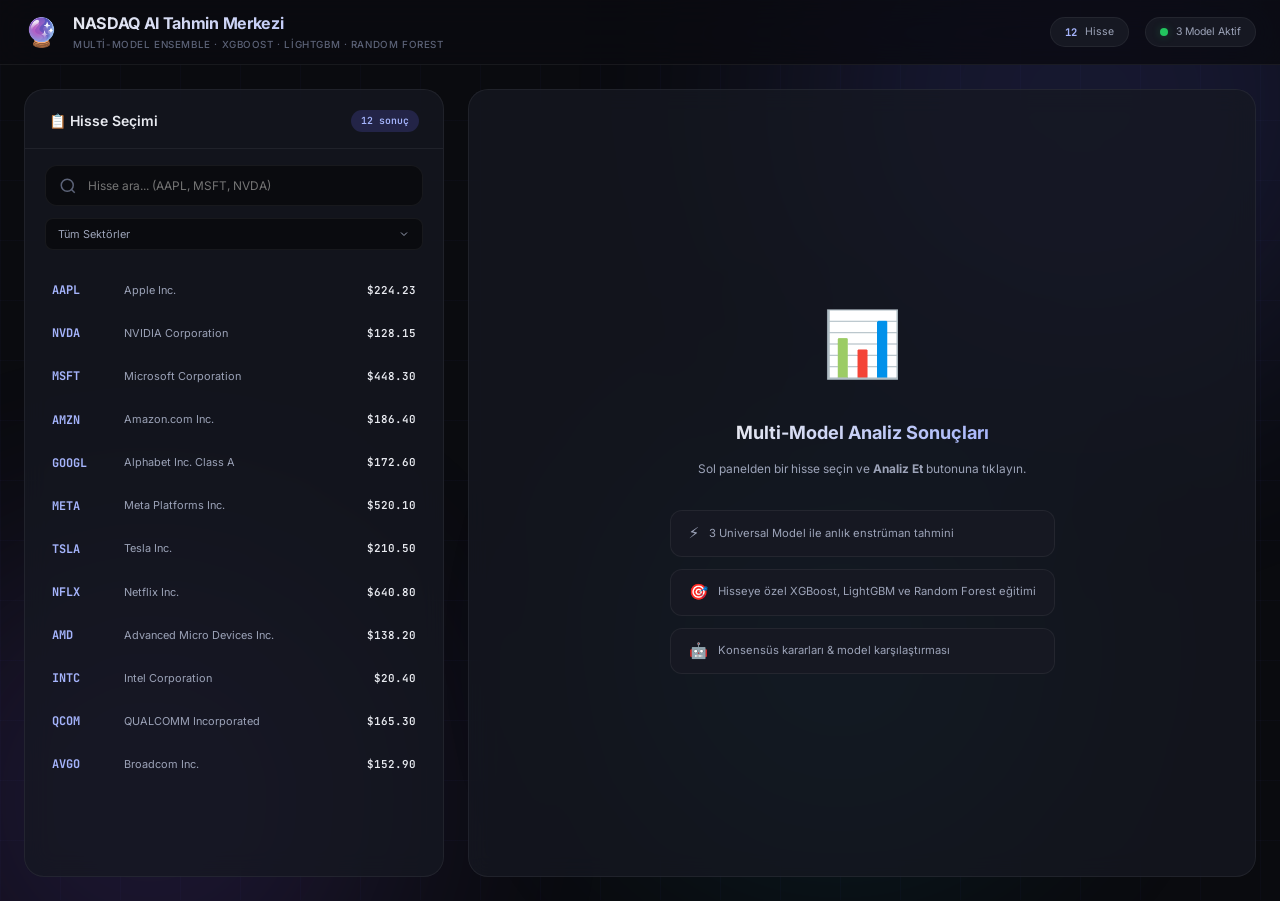
==== index.html @ 2d5e8153 "Fix GitHub Pages deployment: Add root index.html, relative asset paths, static fallback, and static." ====
<!DOCTYPE html>
<html lang="tr">
<head>
    <meta charset="UTF-8">
    <meta name="viewport" content="width=device-width, initial-scale=1.0">
    <meta name="description" content="NASDAQ AI Tahmin Merkezi - Yapay zeka ile hisse senedi analizi ve multi-model tahmin sistemi">
    <title>🔮 NASDAQ AI Tahmin Merkezi (Multi-Model Ensemble)</title>
    <link rel="preconnect" href="https://fonts.googleapis.com">
    <link rel="preconnect" href="https://fonts.gstatic.com" crossorigin>
    <link href="https://fonts.googleapis.com/css2?family=Inter:wght@300;400;500;600;700;800;900&family=JetBrains+Mono:wght@400;500;600&display=swap" rel="stylesheet">
    <link rel="stylesheet" href="static/css/style.css">
</head>
<body>
    <!-- Animated Background -->
    <div class="bg-grid"></div>
    <div class="bg-glow bg-glow-1"></div>
    <div class="bg-glow bg-glow-2"></div>
    <div class="bg-glow bg-glow-3"></div>

    <!-- Header -->
    <header id="main-header">
        <div class="header-content">
            <div class="logo">
                <span class="logo-icon">🔮</span>
                <div class="logo-text">
                    <h1>NASDAQ AI Tahmin Merkezi</h1>
                    <p class="subtitle">Multi-Model Ensemble · XGBoost · LightGBM · Random Forest</p>
                </div>
            </div>
            <div class="header-stats">
                <div class="stat-badge" id="stat-total-tickers">
                    <span class="stat-value">—</span>
                    <span class="stat-label">Hisse</span>
                </div>
                <div class="stat-badge" id="stat-model-status">
                    <span class="stat-dot active"></span>
                    <span class="stat-label">3 Model Aktif</span>
                </div>
            </div>
        </div>
    </header>

    <!-- Main Content -->
    <main id="app-main">
        <!-- Left Panel: Stock Picker -->
        <section class="panel panel-picker" id="stock-picker-panel">
            <div class="panel-header">
                <h2>📋 Hisse Seçimi</h2>
                <span class="panel-badge" id="filtered-count"></span>
            </div>

            <!-- Search -->
            <div class="search-container">
                <div class="search-input-wrapper">
                    <svg class="search-icon" viewBox="0 0 24 24" fill="none" stroke="currentColor" stroke-width="2">
                        <circle cx="11" cy="11" r="8"/><path d="m21 21-4.35-4.35"/>
                    </svg>
                    <input type="text" id="search-input" placeholder="Hisse ara... (AAPL, MSFT, NVDA)" autocomplete="off">
                    <button id="search-clear" class="search-clear" title="Temizle" style="display:none;">✕</button>
                </div>
            </div>

            <!-- Sector Filter -->
            <div class="filter-row">
                <select id="sector-filter" class="select-filter">
                    <option value="">Tüm Sektörler</option>
                </select>
            </div>

            <!-- Stock List -->
            <div class="stock-list-container" id="stock-list-container">
                <div class="stock-list" id="stock-list">
                    <!-- Populated by JS -->
                </div>
                <div class="loading-overlay" id="list-loading">
                    <div class="spinner"></div>
                    <p>NASDAQ hisseleri yükleniyor...</p>
                </div>
            </div>

            <!-- Selected Stock + Action -->
            <div class="action-bar" id="action-bar" style="display:none;">
                <div class="selected-stock-info">
                    <span class="selected-symbol" id="selected-symbol"></span>
                    <span class="selected-name" id="selected-name"></span>
                </div>
                <button id="analyze-btn" class="btn-analyze" disabled>
                    <span class="btn-icon">🚀</span>
                    <span class="btn-text">Analiz Et</span>
                </button>
            </div>
        </section>

        <!-- Right Panel: Results -->
        <section class="panel panel-results" id="results-panel">
            <!-- Empty State -->
            <div class="empty-state" id="empty-state">
                <div class="empty-icon">📊</div>
                <h3>Multi-Model Analiz Sonuçları</h3>
                <p>Sol panelden bir hisse seçin ve <strong>Analiz Et</strong> butonuna tıklayın.</p>
                <div class="empty-features">
                    <div class="feature-item">
                        <span class="feature-icon">⚡</span>
                        <span>3 Universal Model ile anlık enstrüman tahmini</span>
                    </div>
                    <div class="feature-item">
                        <span class="feature-icon">🎯</span>
                        <span>Hisseye özel XGBoost, LightGBM ve Random Forest eğitimi</span>
                    </div>
                    <div class="feature-item">
                        <span class="feature-icon">🤖</span>
                        <span>Konsensüs kararları &amp; model karşılaştırması</span>
                    </div>
                </div>
            </div>

            <!-- Results Content (hidden by default) -->
            <div class="results-content" id="results-content" style="display:none;">
                <!-- Results Header -->
                <div class="results-header">
                    <div class="result-ticker-info">
                        <h2 id="result-ticker-symbol">AAPL</h2>
                        <span id="result-ticker-name" class="result-ticker-name">Apple Inc.</span>
                    </div>
                    <span class="result-date" id="result-date"></span>
                </div>

                <!-- Current Price Card -->
                <div class="result-card card-price" id="card-price" style="display:none;">
                    <div class="card-header">
                        <div class="card-title">
                            <span class="card-icon">💰</span>
                            <h3>Güncel Fiyat Bilgisi</h3>
                        </div>
                        <span class="card-badge badge-instant">📡 Canlı</span>
                    </div>
                    <div class="card-body">
                        <div class="price-hero">
                            <span class="price-current" id="price-current">—</span>
                            <span class="price-candle-time" id="price-candle-time"></span>
                        </div>
                        <div class="metric-row metric-row-4">
                            <div class="metric">
                                <span class="metric-label">Açılış</span>
                                <span class="metric-value mono" id="price-open">—</span>
                            </div>
                            <div class="metric">
                                <span class="metric-label">En Yüksek</span>
                                <span class="metric-value mono" id="price-high">—</span>
                            </div>
                            <div class="metric">
                                <span class="metric-label">En Düşük</span>
                                <span class="metric-value mono" id="price-low">—</span>
                            </div>
                            <div class="metric">
                                <span class="metric-label">Hacim</span>
                                <span class="metric-value mono" id="price-volume">—</span>
                            </div>
                        </div>
                    </div>
                </div>

                <!-- Universal Multi-Model Card -->
                <div class="result-card card-universal" id="card-universal">
                    <div class="card-header">
                        <div class="card-title">
                            <span class="card-icon">🌐</span>
                            <h3>Universal Modeller Tahminleri (Tüm NASDAQ)</h3>
                        </div>
                        <span class="card-badge badge-instant">⚡ Anlık</span>
                    </div>
                    <div class="card-body">
                        <div class="prediction-explanation" id="prediction-explanation"></div>

                        <!-- Universal Consensus Banner -->
                        <div class="consensus-banner" id="universal-consensus-banner" style="display:none;">
                            <div class="consensus-icon" id="universal-consensus-icon">🤖</div>
                            <div class="consensus-text">
                                <h4 id="universal-consensus-title">Konsensüs Sinyali</h4>
                                <p id="universal-consensus-desc">Modellerin ortak kararı hesaplanıyor...</p>
                            </div>
                        </div>

                        <!-- 3 Universal Models Grid -->
                        <div class="multi-models-grid" id="universal-models-grid">
                            <!-- Populated dynamically by JS -->
                        </div>

                        <!-- Feature Gauges -->
                        <div class="feature-gauges" id="feature-gauges" style="display:none;">
                            <h4>🔬 Modele Giren Teknik Göstergeler</h4>
                            <div class="gauge-grid" id="gauge-grid"></div>
                        </div>
                    </div>
                </div>

                <!-- Ticker-Specific Multi-Model Card -->
                <div class="result-card card-specific" id="card-specific">
                    <div class="card-header">
                        <div class="card-title">
                            <span class="card-icon">🎯</span>
                            <h3>Hisseye Özel 3 Model Eğitimi</h3>
                        </div>
                        <span class="card-badge badge-training" id="specific-badge">🔄 Eğitiliyor</span>
                    </div>
                    <div class="card-body">
                        <!-- Training Progress -->
                        <div class="training-progress" id="training-progress">
                            <div class="progress-bar-container">
                                <div class="progress-bar" id="progress-bar" style="width: 0%"></div>
                            </div>
                            <div class="progress-info">
                                <span class="progress-pct" id="progress-pct">0%</span>
                                <span class="progress-stage" id="progress-stage">Başlatılıyor...</span>
                            </div>
                        </div>

                        <!-- Training Result (hidden until done) -->
                        <div class="training-result" id="training-result" style="display:none;">
                            <!-- Stock Specific Consensus Banner -->
                            <div class="consensus-banner" id="specific-consensus-banner">
                                <div class="consensus-icon" id="specific-consensus-icon">🏆</div>
                                <div class="consensus-text">
                                    <h4 id="specific-consensus-title">Hisseye Özel Konsensüs</h4>
                                    <p id="specific-consensus-desc">—</p>
                                </div>
                            </div>

                            <!-- 4 Stock-Specific Model Cards Grid -->
                            <div class="multi-models-grid" id="specific-models-grid">
                                <!-- Populated by JS -->
                            </div>

                            <!-- Feature Importance with Model Selector Tabs -->
                            <div class="feature-importance" id="feature-importance">
                                <div class="fi-header">
                                    <h4>📊 Öznitelik Önem Sıralaması</h4>
                                    <div class="model-tabs" id="fi-model-tabs">
                                        <button class="tab-btn active" data-model="xgboost">🚀 XGBoost</button>
                                        <button class="tab-btn" data-model="lightgbm">⚡ LightGBM</button>
                                        <button class="tab-btn" data-model="random_forest">🌲 Random Forest</button>
                                    </div>
                                </div>
                                <div class="fi-bars" id="fi-bars">
                                    <!-- Populated by JS -->
                                </div>
                            </div>
                        </div>

                        <!-- Error State -->
                        <div class="training-error" id="training-error" style="display:none;">
                            <span class="error-icon">⚠️</span>
                            <p id="error-message"></p>
                        </div>
                    </div>
                </div>
            </div>
        </section>
    </main>

    <script src="static/js/app.js"></script>
</body>
</html>
---- static/css/style.css ----
/* ═══════════════════════════════════════════════════════════
   NASDAQ AI Tahmin Merkezi — Premium Dark Theme
   ═══════════════════════════════════════════════════════════ */

/* ─── Reset & Variables ──────────────────────────────────── */
*,
*::before,
*::after {
    margin: 0;
    padding: 0;
    box-sizing: border-box;
}

:root {
    /* Core palette */
    --bg-primary: #0a0b0f;
    --bg-secondary: #111318;
    --bg-elevated: #161822;
    --bg-card: rgba(22, 24, 34, 0.75);
    --bg-hover: rgba(99, 102, 241, 0.08);
    --bg-selected: rgba(99, 102, 241, 0.12);

    /* Glass */
    --glass-border: rgba(255, 255, 255, 0.06);
    --glass-highlight: rgba(255, 255, 255, 0.03);

    /* Text */
    --text-primary: #e8eaf0;
    --text-secondary: #9ca3b8;
    --text-muted: #5c6378;
    --text-accent: #a5b4fc;

    /* Accents */
    --accent: #6366f1;
    --accent-soft: rgba(99, 102, 241, 0.2);
    --accent-glow: rgba(99, 102, 241, 0.35);

    /* Signals */
    --buy: #22c55e;
    --buy-bg: rgba(34, 197, 94, 0.1);
    --buy-glow: rgba(34, 197, 94, 0.3);
    --sell: #ef4444;
    --sell-bg: rgba(239, 68, 68, 0.1);
    --sell-glow: rgba(239, 68, 68, 0.3);

    /* Others */
    --warning: #f59e0b;
    --radius-sm: 8px;
    --radius-md: 12px;
    --radius-lg: 16px;
    --radius-xl: 20px;
    --shadow-lg: 0 8px 32px rgba(0, 0, 0, 0.4);
    --shadow-glow: 0 0 40px var(--accent-glow);
    --transition: 0.2s cubic-bezier(0.4, 0, 0.2, 1);
    --font: 'Inter', system-ui, -apple-system, sans-serif;
    --font-mono: 'JetBrains Mono', 'Fira Code', monospace;
}

html {
    font-size: 14px;
    scroll-behavior: smooth;
}

body {
    font-family: var(--font);
    background: var(--bg-primary);
    color: var(--text-primary);
    min-height: 100vh;
    overflow-x: hidden;
    line-height: 1.6;
}

/* ─── Animated Background ────────────────────────────────── */
.bg-grid {
    position: fixed;
    inset: 0;
    background-image:
        linear-gradient(rgba(99, 102, 241, 0.03) 1px, transparent 1px),
        linear-gradient(90deg, rgba(99, 102, 241, 0.03) 1px, transparent 1px);
    background-size: 60px 60px;
    z-index: 0;
    pointer-events: none;
}

.bg-glow {
    position: fixed;
    border-radius: 50%;
    filter: blur(120px);
    opacity: 0.15;
    pointer-events: none;
    z-index: 0;
    animation: float 20s ease-in-out infinite;
}

.bg-glow-1 {
    width: 600px;
    height: 600px;
    background: var(--accent);
    top: -200px;
    right: -100px;
    animation-delay: 0s;
}

.bg-glow-2 {
    width: 500px;
    height: 500px;
    background: #8b5cf6;
    bottom: -150px;
    left: -100px;
    animation-delay: -7s;
}

.bg-glow-3 {
    width: 400px;
    height: 400px;
    background: #06b6d4;
    top: 50%;
    left: 50%;
    animation-delay: -14s;
}

@keyframes float {
    0%, 100% { transform: translate(0, 0) scale(1); }
    25%      { transform: translate(30px, -40px) scale(1.05); }
    50%      { transform: translate(-20px, 20px) scale(0.95); }
    75%      { transform: translate(15px, 30px) scale(1.02); }
}

/* ─── Header ─────────────────────────────────────────────── */
#main-header {
    position: sticky;
    top: 0;
    z-index: 100;
    background: rgba(10, 11, 15, 0.8);
    backdrop-filter: blur(20px) saturate(1.5);
    border-bottom: 1px solid var(--glass-border);
    padding: 0 24px;
}

.header-content {
    max-width: 1600px;
    margin: 0 auto;
    display: flex;
    align-items: center;
    justify-content: space-between;
    height: 64px;
}

.logo {
    display: flex;
    align-items: center;
    gap: 14px;
}

.logo-icon {
    font-size: 28px;
    animation: pulse-glow 3s ease-in-out infinite;
}

@keyframes pulse-glow {
    0%, 100% { filter: drop-shadow(0 0 6px var(--accent-glow)); }
    50%      { filter: drop-shadow(0 0 16px var(--accent-glow)); }
}

.logo-text h1 {
    font-size: 1.15rem;
    font-weight: 700;
    background: linear-gradient(135deg, var(--text-primary), var(--text-accent));
    -webkit-background-clip: text;
    -webkit-text-fill-color: transparent;
    background-clip: text;
    letter-spacing: -0.02em;
}

.logo-text .subtitle {
    font-size: 0.7rem;
    color: var(--text-muted);
    font-weight: 500;
    letter-spacing: 0.06em;
    text-transform: uppercase;
}

.header-stats {
    display: flex;
    align-items: center;
    gap: 16px;
}

.stat-badge {
    display: flex;
    align-items: center;
    gap: 8px;
    padding: 6px 14px;
    border-radius: 99px;
    background: var(--bg-elevated);
    border: 1px solid var(--glass-border);
    font-size: 0.75rem;
}

.stat-badge .stat-value {
    font-weight: 700;
    color: var(--text-accent);
    font-family: var(--font-mono);
}

.stat-badge .stat-label {
    color: var(--text-secondary);
}

.stat-dot {
    width: 8px;
    height: 8px;
    border-radius: 50%;
    background: var(--text-muted);
}

.stat-dot.active {
    background: var(--buy);
    box-shadow: 0 0 8px var(--buy-glow);
    animation: dot-pulse 2s ease-in-out infinite;
}

@keyframes dot-pulse {
    0%, 100% { opacity: 1; }
    50%      { opacity: 0.5; }
}

/* ─── Main Layout ────────────────────────────────────────── */
#app-main {
    position: relative;
    z-index: 1;
    max-width: 1600px;
    margin: 0 auto;
    padding: 24px;
    display: grid;
    grid-template-columns: 420px 1fr;
    gap: 24px;
    min-height: calc(100vh - 64px);
}

/* ─── Panels ─────────────────────────────────────────────── */
.panel {
    background: var(--bg-card);
    border: 1px solid var(--glass-border);
    border-radius: var(--radius-xl);
    backdrop-filter: blur(12px);
    overflow: hidden;
    display: flex;
    flex-direction: column;
}

.panel-header {
    padding: 20px 24px 16px;
    display: flex;
    align-items: center;
    justify-content: space-between;
    border-bottom: 1px solid var(--glass-border);
}

.panel-header h2 {
    font-size: 1rem;
    font-weight: 600;
    color: var(--text-primary);
}

.panel-badge {
    font-size: 0.7rem;
    padding: 3px 10px;
    border-radius: 99px;
    background: var(--accent-soft);
    color: var(--text-accent);
    font-weight: 600;
    font-family: var(--font-mono);
}

/* ─── Search ─────────────────────────────────────────────── */
.search-container {
    padding: 16px 20px 12px;
}

.search-input-wrapper {
    position: relative;
    display: flex;
    align-items: center;
}

.search-icon {
    position: absolute;
    left: 14px;
    width: 18px;
    height: 18px;
    color: var(--text-muted);
    pointer-events: none;
    transition: color var(--transition);
}

#search-input {
    width: 100%;
    padding: 12px 42px 12px 42px;
    background: var(--bg-primary);
    border: 1px solid var(--glass-border);
    border-radius: var(--radius-md);
    color: var(--text-primary);
    font-family: var(--font);
    font-size: 0.85rem;
    outline: none;
    transition: all var(--transition);
}

#search-input:focus {
    border-color: var(--accent);
    box-shadow: 0 0 0 3px var(--accent-soft);
}

#search-input:focus ~ .search-icon,
#search-input:focus + .search-icon {
    color: var(--accent);
}

.search-clear {
    position: absolute;
    right: 10px;
    background: none;
    border: none;
    color: var(--text-muted);
    cursor: pointer;
    font-size: 0.85rem;
    padding: 4px 8px;
    border-radius: 6px;
    transition: all var(--transition);
}

.search-clear:hover {
    background: var(--bg-hover);
    color: var(--text-primary);
}

/* ─── Filter ─────────────────────────────────────────────── */
.filter-row {
    padding: 0 20px 12px;
}

.select-filter {
    width: 100%;
    padding: 8px 12px;
    background: var(--bg-primary);
    border: 1px solid var(--glass-border);
    border-radius: var(--radius-sm);
    color: var(--text-secondary);
    font-family: var(--font);
    font-size: 0.78rem;
    outline: none;
    cursor: pointer;
    transition: all var(--transition);
    appearance: none;
    background-image: url("data:image/svg+xml,%3Csvg xmlns='http://www.w3.org/2000/svg' width='12' height='12' viewBox='0 0 24 24' fill='none' stroke='%239ca3b8' stroke-width='2'%3E%3Cpath d='M6 9l6 6 6-6'/%3E%3C/svg%3E");
    background-repeat: no-repeat;
    background-position: right 12px center;
    padding-right: 32px;
}

.select-filter:focus {
    border-color: var(--accent);
}

/* ─── Stock List ─────────────────────────────────────────── */
.stock-list-container {
    flex: 1;
    overflow-y: auto;
    position: relative;
    min-height: 0;
}

.stock-list {
    padding: 8px 12px;
}

.stock-item {
    display: flex;
    align-items: center;
    padding: 10px 14px;
    margin-bottom: 2px;
    border-radius: var(--radius-md);
    cursor: pointer;
    transition: all var(--transition);
    border: 1px solid transparent;
    gap: 12px;
}

.stock-item:hover {
    background: var(--bg-hover);
    border-color: var(--glass-border);
}

.stock-item.selected {
    background: var(--bg-selected);
    border-color: var(--accent);
    box-shadow: 0 0 0 1px var(--accent-soft);
}

.stock-symbol {
    font-family: var(--font-mono);
    font-weight: 700;
    font-size: 0.85rem;
    color: var(--text-accent);
    min-width: 60px;
}

.stock-name {
    flex: 1;
    font-size: 0.78rem;
    color: var(--text-secondary);
    white-space: nowrap;
    overflow: hidden;
    text-overflow: ellipsis;
}

.stock-price {
    font-family: var(--font-mono);
    font-size: 0.78rem;
    font-weight: 600;
    color: var(--text-primary);
}

/* ─── Loading ────────────────────────────────────────────── */
.loading-overlay {
    position: absolute;
    inset: 0;
    display: flex;
    flex-direction: column;
    align-items: center;
    justify-content: center;
    gap: 16px;
    background: var(--bg-card);
    z-index: 10;
}

.loading-overlay.hidden {
    display: none;
}

.spinner {
    width: 40px;
    height: 40px;
    border: 3px solid var(--glass-border);
    border-top-color: var(--accent);
    border-radius: 50%;
    animation: spin 0.8s linear infinite;
}

@keyframes spin {
    to { transform: rotate(360deg); }
}

.loading-overlay p {
    font-size: 0.8rem;
    color: var(--text-secondary);
}

/* ─── Action Bar ─────────────────────────────────────────── */
.action-bar {
    padding: 16px 20px;
    border-top: 1px solid var(--glass-border);
    display: flex;
    align-items: center;
    gap: 16px;
    background: rgba(22, 24, 34, 0.5);
}

.selected-stock-info {
    flex: 1;
    min-width: 0;
}

.selected-symbol {
    font-family: var(--font-mono);
    font-weight: 800;
    font-size: 1.1rem;
    color: var(--text-accent);
    margin-right: 8px;
}

.selected-name {
    font-size: 0.78rem;
    color: var(--text-secondary);
    white-space: nowrap;
    overflow: hidden;
    text-overflow: ellipsis;
}

.btn-analyze {
    display: flex;
    align-items: center;
    gap: 8px;
    padding: 12px 28px;
    background: linear-gradient(135deg, var(--accent), #8b5cf6);
    border: none;
    border-radius: var(--radius-md);
    color: white;
    font-family: var(--font);
    font-size: 0.85rem;
    font-weight: 700;
    cursor: pointer;
    transition: all var(--transition);
    white-space: nowrap;
    position: relative;
    overflow: hidden;
}

.btn-analyze::before {
    content: '';
    position: absolute;
    inset: 0;
    background: linear-gradient(135deg, transparent 40%, rgba(255,255,255,0.15) 50%, transparent 60%);
    transform: translateX(-100%);
    transition: transform 0.6s;
}

.btn-analyze:hover:not(:disabled)::before {
    transform: translateX(100%);
}

.btn-analyze:hover:not(:disabled) {
    transform: translateY(-1px);
    box-shadow: 0 6px 24px var(--accent-glow);
}

.btn-analyze:active:not(:disabled) {
    transform: translateY(0);
}

.btn-analyze:disabled {
    opacity: 0.4;
    cursor: not-allowed;
}

.btn-analyze.loading .btn-text {
    visibility: hidden;
}

.btn-analyze.loading::after {
    content: '';
    position: absolute;
    width: 18px;
    height: 18px;
    border: 2px solid rgba(255,255,255,0.3);
    border-top-color: white;
    border-radius: 50%;
    animation: spin 0.6s linear infinite;
}

/* ─── Empty State ────────────────────────────────────────── */
.empty-state {
    display: flex;
    flex-direction: column;
    align-items: center;
    justify-content: center;
    padding: 60px 40px;
    text-align: center;
    flex: 1;
}

.empty-icon {
    font-size: 64px;
    margin-bottom: 24px;
    animation: pulse-glow 3s ease-in-out infinite;
}

.empty-state h3 {
    font-size: 1.3rem;
    font-weight: 700;
    margin-bottom: 12px;
    background: linear-gradient(135deg, var(--text-primary), var(--text-accent));
    -webkit-background-clip: text;
    -webkit-text-fill-color: transparent;
    background-clip: text;
}

.empty-state p {
    color: var(--text-secondary);
    font-size: 0.85rem;
    max-width: 360px;
    margin-bottom: 32px;
}

.empty-features {
    display: flex;
    flex-direction: column;
    gap: 12px;
}

.feature-item {
    display: flex;
    align-items: center;
    gap: 10px;
    padding: 10px 18px;
    background: var(--bg-elevated);
    border: 1px solid var(--glass-border);
    border-radius: var(--radius-md);
    font-size: 0.8rem;
    color: var(--text-secondary);
}

.feature-icon {
    font-size: 1.1rem;
}

/* ─── Results Content ────────────────────────────────────── */
.results-content {
    padding: 24px;
    display: flex;
    flex-direction: column;
    gap: 20px;
    overflow-y: auto;
}

.results-header {
    display: flex;
    align-items: center;
    justify-content: space-between;
}

.result-ticker-info {
    display: flex;
    align-items: baseline;
    gap: 12px;
}

.result-ticker-info h2 {
    font-family: var(--font-mono);
    font-size: 1.5rem;
    font-weight: 800;
    color: var(--text-accent);
}

.result-ticker-name {
    font-size: 0.85rem;
    color: var(--text-secondary);
}

.result-date {
    font-family: var(--font-mono);
    font-size: 0.75rem;
    color: var(--text-muted);
    padding: 4px 12px;
    background: var(--bg-elevated);
    border-radius: 99px;
}

/* ─── Result Cards ───────────────────────────────────────── */
.result-card {
    background: var(--bg-elevated);
    border: 1px solid var(--glass-border);
    border-radius: var(--radius-lg);
    overflow: hidden;
    transition: all var(--transition);
}

.result-card:hover {
    border-color: rgba(255, 255, 255, 0.1);
}

.card-header {
    display: flex;
    align-items: center;
    justify-content: space-between;
    padding: 16px 20px;
    border-bottom: 1px solid var(--glass-border);
}

.card-title {
    display: flex;
    align-items: center;
    gap: 10px;
}

.card-title h3 {
    font-size: 0.9rem;
    font-weight: 600;
}

.card-icon {
    font-size: 1.1rem;
}

.card-badge {
    font-size: 0.68rem;
    padding: 4px 12px;
    border-radius: 99px;
    font-weight: 600;
}

.badge-instant {
    background: rgba(34, 197, 94, 0.15);
    color: var(--buy);
}

.badge-training {
    background: var(--accent-soft);
    color: var(--text-accent);
    animation: badge-pulse 1.5s ease-in-out infinite;
}

.badge-done {
    background: rgba(34, 197, 94, 0.15);
    color: var(--buy);
    animation: none;
}

.badge-error {
    background: var(--sell-bg);
    color: var(--sell);
    animation: none;
}

@keyframes badge-pulse {
    0%, 100% { opacity: 1; }
    50%      { opacity: 0.6; }
}

.card-body {
    padding: 20px;
}

/* ─── Signal Display ─────────────────────────────────────── */
.signal-display {
    display: flex;
    align-items: center;
    gap: 16px;
    padding: 20px 24px;
    border-radius: var(--radius-md);
    margin-bottom: 20px;
    transition: all 0.5s ease;
}

.signal-display.buy {
    background: var(--buy-bg);
    border: 1px solid rgba(34, 197, 94, 0.2);
    box-shadow: inset 0 0 40px rgba(34, 197, 94, 0.05);
}

.signal-display.sell {
    background: var(--sell-bg);
    border: 1px solid rgba(239, 68, 68, 0.2);
    box-shadow: inset 0 0 40px rgba(239, 68, 68, 0.05);
}

.signal-arrow {
    width: 48px;
    height: 48px;
    border-radius: 50%;
    display: flex;
    align-items: center;
    justify-content: center;
    font-size: 24px;
    font-weight: 900;
    transition: all 0.5s ease;
}

.signal-display.buy .signal-arrow {
    background: rgba(34, 197, 94, 0.2);
    color: var(--buy);
    box-shadow: 0 0 20px var(--buy-glow);
}

.signal-display.sell .signal-arrow {
    background: rgba(239, 68, 68, 0.2);
    color: var(--sell);
    box-shadow: 0 0 20px var(--sell-glow);
}

.signal-text {
    font-size: 1.4rem;
    font-weight: 800;
    letter-spacing: 0.05em;
}

.signal-display.buy .signal-text {
    color: var(--buy);
}

.signal-display.sell .signal-text {
    color: var(--sell);
}

/* ─── Metrics ────────────────────────────────────────────── */
.metric-row,
.metric-grid {
    display: grid;
    gap: 12px;
}

.metric-row {
    grid-template-columns: 1fr 1fr;
}

.metric-grid {
    grid-template-columns: 1fr 1fr 1fr;
}

.metric {
    padding: 14px 16px;
    background: var(--bg-primary);
    border: 1px solid var(--glass-border);
    border-radius: var(--radius-sm);
}

.metric-label {
    display: block;
    font-size: 0.68rem;
    color: var(--text-muted);
    text-transform: uppercase;
    letter-spacing: 0.06em;
    margin-bottom: 6px;
}

.metric-value {
    display: block;
    font-size: 1rem;
    font-weight: 700;
    color: var(--text-primary);
}

.metric-value.mono {
    font-family: var(--font-mono);
    font-size: 0.78rem;
    word-break: break-all;
}

/* ─── Progress Bar ───────────────────────────────────────── */
.training-progress {
    margin-bottom: 8px;
}

.progress-bar-container {
    width: 100%;
    height: 8px;
    background: var(--bg-primary);
    border-radius: 99px;
    overflow: hidden;
    margin-bottom: 12px;
}

.progress-bar {
    height: 100%;
    background: linear-gradient(90deg, var(--accent), #8b5cf6, #06b6d4);
    background-size: 200% 100%;
    border-radius: 99px;
    transition: width 0.5s cubic-bezier(0.4, 0, 0.2, 1);
    animation: shimmer 2s linear infinite;
}

@keyframes shimmer {
    0%   { background-position: -200% 0; }
    100% { background-position: 200% 0; }
}

.progress-info {
    display: flex;
    justify-content: space-between;
    align-items: center;
}

.progress-pct {
    font-family: var(--font-mono);
    font-weight: 700;
    font-size: 0.85rem;
    color: var(--text-accent);
}

.progress-stage {
    font-size: 0.75rem;
    color: var(--text-secondary);
}

/* ─── Feature Importance ─────────────────────────────────── */
.feature-importance {
    margin-top: 20px;
    padding-top: 20px;
    border-top: 1px solid var(--glass-border);
}

.feature-importance h4 {
    font-size: 0.85rem;
    font-weight: 600;
    margin-bottom: 16px;
    color: var(--text-secondary);
}

.fi-bar-item {
    display: flex;
    align-items: center;
    gap: 12px;
    margin-bottom: 10px;
}

.fi-bar-label {
    font-family: var(--font-mono);
    font-size: 0.72rem;
    color: var(--text-secondary);
    min-width: 100px;
    text-align: right;
}

.fi-bar-track {
    flex: 1;
    height: 6px;
    background: var(--bg-primary);
    border-radius: 99px;
    overflow: hidden;
}

.fi-bar-fill {
    height: 100%;
    border-radius: 99px;
    background: linear-gradient(90deg, var(--accent), #8b5cf6);
    transition: width 0.8s cubic-bezier(0.4, 0, 0.2, 1);
}

.fi-bar-value {
    font-family: var(--font-mono);
    font-size: 0.68rem;
    color: var(--text-muted);
    min-width: 45px;
}

/* ─── Error State ────────────────────────────────────────── */
.training-error {
    display: flex;
    align-items: flex-start;
    gap: 12px;
    padding: 16px 20px;
    background: var(--sell-bg);
    border: 1px solid rgba(239, 68, 68, 0.2);
    border-radius: var(--radius-md);
}

.error-icon {
    font-size: 1.2rem;
    flex-shrink: 0;
}

.training-error p {
    font-size: 0.8rem;
    color: var(--sell);
    word-break: break-word;
}

/* ─── Scrollbar ──────────────────────────────────────────── */
.stock-list-container::-webkit-scrollbar,
.results-content::-webkit-scrollbar {
    width: 6px;
}

.stock-list-container::-webkit-scrollbar-track,
.results-content::-webkit-scrollbar-track {
    background: transparent;
}

.stock-list-container::-webkit-scrollbar-thumb,
.results-content::-webkit-scrollbar-thumb {
    background: var(--glass-border);
    border-radius: 99px;
}

.stock-list-container::-webkit-scrollbar-thumb:hover,
.results-content::-webkit-scrollbar-thumb:hover {
    background: var(--text-muted);
}

/* ─── Responsive ─────────────────────────────────────────── */
@media (max-width: 1024px) {
    #app-main {
        grid-template-columns: 1fr;
        padding: 16px;
        gap: 16px;
    }

    .panel-picker {
        max-height: 50vh;
    }

    .header-stats {
        display: none;
    }

    .metric-grid {
        grid-template-columns: 1fr 1fr;
    }
}

@media (max-width: 640px) {
    .header-content {
        height: 56px;
    }

    .logo-text h1 {
        font-size: 0.95rem;
    }

    .logo-text .subtitle {
        display: none;
    }

    .action-bar {
        flex-direction: column;
        gap: 12px;
    }

    .btn-analyze {
        width: 100%;
        justify-content: center;
    }

    .signal-display {
        padding: 16px;
    }

    .signal-text {
        font-size: 1.1rem;
    }

    .metric-grid {
        grid-template-columns: 1fr;
    }

    .metric-row {
        grid-template-columns: 1fr;
    }

    .results-header {
        flex-direction: column;
        align-items: flex-start;
        gap: 8px;
    }
}

/* ─── Animations ─────────────────────────────────────────── */
@keyframes fadeInUp {
    from {
        opacity: 0;
        transform: translateY(20px);
    }
    to {
        opacity: 1;
        transform: translateY(0);
    }
}

.result-card {
    animation: fadeInUp 0.4s ease-out both;
}

.card-specific {
    animation-delay: 0.15s;
}

/* Success flash for card when training completes */
@keyframes success-flash {
    0%   { border-color: var(--glass-border); }
    30%  { border-color: var(--buy); box-shadow: 0 0 20px var(--buy-glow); }
    100% { border-color: var(--glass-border); box-shadow: none; }
}

.card-specific.completed {
    animation: success-flash 1.5s ease-out;
}

/* ─── Price Card ─────────────────────────────────────────── */
.price-hero {
    display: flex;
    align-items: baseline;
    gap: 16px;
    margin-bottom: 20px;
}

.price-current {
    font-family: var(--font-mono);
    font-size: 2.2rem;
    font-weight: 900;
    color: var(--text-primary);
    letter-spacing: -0.02em;
}

.price-candle-time {
    font-size: 0.75rem;
    color: var(--text-muted);
    font-family: var(--font-mono);
}

.metric-row-4 {
    grid-template-columns: 1fr 1fr 1fr 1fr;
}

/* ─── Prediction Explanation ─────────────────────────────── */
.prediction-explanation {
    padding: 14px 18px;
    background: rgba(99, 102, 241, 0.06);
    border: 1px solid rgba(99, 102, 241, 0.12);
    border-radius: var(--radius-md);
    margin-bottom: 16px;
    font-size: 0.8rem;
    color: var(--text-secondary);
    line-height: 1.7;
}

.prediction-explanation strong {
    color: var(--text-accent);
}

.prediction-explanation:empty {
    display: none;
}

/* ─── Feature Gauges ─────────────────────────────────────── */
.feature-gauges {
    margin-top: 20px;
    padding-top: 20px;
    border-top: 1px solid var(--glass-border);
}

.feature-gauges h4 {
    font-size: 0.85rem;
    font-weight: 600;
    margin-bottom: 16px;
    color: var(--text-secondary);
}

.gauge-grid {
    display: grid;
    grid-template-columns: 1fr 1fr;
    gap: 10px;
}

.gauge-item {
    padding: 12px 14px;
    background: var(--bg-primary);
    border: 1px solid var(--glass-border);
    border-radius: var(--radius-sm);
    display: flex;
    flex-direction: column;
    gap: 6px;
}

.gauge-label {
    font-size: 0.68rem;
    color: var(--text-muted);
    text-transform: uppercase;
    letter-spacing: 0.05em;
}

.gauge-value {
    font-family: var(--font-mono);
    font-size: 1rem;
    font-weight: 700;
    color: var(--text-primary);
}

.gauge-desc {
    font-size: 0.68rem;
    color: var(--text-muted);
    line-height: 1.4;
}

/* RSI color coding */
.gauge-item.rsi-overbought { border-left: 3px solid var(--sell); }
.gauge-item.rsi-oversold   { border-left: 3px solid var(--buy); }
.gauge-item.rsi-neutral    { border-left: 3px solid var(--text-muted); }

/* MACD color coding */
.gauge-item.macd-positive { border-left: 3px solid var(--buy); }
.gauge-item.macd-negative { border-left: 3px solid var(--sell); }

@media (max-width: 640px) {
    .metric-row-4 {
        grid-template-columns: 1fr 1fr;
    }
    .gauge-grid {
        grid-template-columns: 1fr;
    }
    .price-current {
        font-size: 1.6rem;
    }
}

/* ─── Multi-Model Ensemble Styles ──────────────────────────── */
.consensus-banner {
    display: flex;
    align-items: center;
    gap: 16px;
    padding: 16px 20px;
    border-radius: var(--radius-md);
    margin-bottom: 20px;
    border: 1px solid var(--glass-border);
    transition: all 0.3s ease;
}

.consensus-banner.buy {
    background: linear-gradient(135deg, rgba(34, 197, 94, 0.15), rgba(34, 197, 94, 0.05));
    border-color: rgba(34, 197, 94, 0.3);
    box-shadow: 0 4px 20px rgba(34, 197, 94, 0.1);
}

.consensus-banner.sell {
    background: linear-gradient(135deg, rgba(239, 68, 68, 0.15), rgba(239, 68, 68, 0.05));
    border-color: rgba(239, 68, 68, 0.3);
    box-shadow: 0 4px 20px rgba(239, 68, 68, 0.1);
}

.consensus-icon {
    font-size: 2rem;
    line-height: 1;
}

.consensus-text h4 {
    font-size: 1.05rem;
    font-weight: 800;
    letter-spacing: -0.01em;
    margin-bottom: 2px;
}

.consensus-banner.buy .consensus-text h4 {
    color: var(--buy);
}

.consensus-banner.sell .consensus-text h4 {
    color: var(--sell);
}

.consensus-text p {
    font-size: 0.78rem;
    color: var(--text-secondary);
}

/* ─── Multi-Models Grid ───────────────────────────────────── */
.multi-models-grid {
    display: grid;
    grid-template-columns: repeat(2, 1fr);
    gap: 14px;
    margin-bottom: 20px;
}

.model-card {
    background: var(--bg-primary);
    border: 1px solid var(--glass-border);
    border-radius: var(--radius-md);
    padding: 16px;
    display: flex;
    flex-direction: column;
    justify-content: space-between;
    transition: all var(--transition);
}

.model-card:hover {
    transform: translateY(-2px);
    border-color: rgba(255, 255, 255, 0.15);
    box-shadow: 0 6px 20px rgba(0, 0, 0, 0.3);
}

.model-card.buy {
    border-left: 3px solid var(--buy);
}

.model-card.sell {
    border-left: 3px solid var(--sell);
}

.model-card.card-error {
    opacity: 0.6;
    border-left: 3px solid var(--text-muted);
}

.model-card-header {
    display: flex;
    align-items: center;
    justify-content: space-between;
    margin-bottom: 12px;
}

.model-title-group {
    display: flex;
    align-items: center;
    gap: 8px;
}

.model-icon {
    font-size: 1.2rem;
}

.model-name {
    font-weight: 700;
    font-size: 0.9rem;
    color: var(--text-primary);
}

.model-file-tag {
    font-family: var(--font-mono);
    font-size: 0.65rem;
    color: var(--text-muted);
    background: rgba(255, 255, 255, 0.04);
    padding: 2px 6px;
    border-radius: 4px;
}

.model-card-body {
    display: flex;
    flex-direction: column;
    gap: 10px;
}

.model-signal-badge {
    display: flex;
    align-items: center;
    gap: 8px;
    padding: 8px 12px;
    border-radius: var(--radius-sm);
    font-family: var(--font-mono);
    font-weight: 800;
    font-size: 0.82rem;
}

.model-signal-badge.buy {
    background: var(--buy-bg);
    color: var(--buy);
    border: 1px solid rgba(34, 197, 94, 0.2);
}

.model-signal-badge.sell {
    background: var(--sell-bg);
    color: var(--sell);
    border: 1px solid rgba(239, 68, 68, 0.2);
}

.model-metrics-grid {
    display: grid;
    grid-template-columns: repeat(3, 1fr);
    gap: 6px;
    margin-top: 4px;
}

.model-metric {
    display: flex;
    flex-direction: column;
    background: var(--bg-secondary);
    padding: 6px 8px;
    border-radius: 6px;
}

.model-metric .metric-label {
    font-size: 0.62rem;
    color: var(--text-muted);
    text-transform: uppercase;
}

.model-metric .metric-val {
    font-family: var(--font-mono);
    font-size: 0.8rem;
    font-weight: 700;
    color: var(--text-primary);
}

/* Feature Importance Tabs */
.fi-header {
    display: flex;
    align-items: center;
    justify-content: space-between;
    margin-bottom: 16px;
}

.fi-header h4 {
    margin-bottom: 0;
}

.model-tabs {
    display: flex;
    gap: 6px;
    background: var(--bg-primary);
    padding: 4px;
    border-radius: var(--radius-sm);
    border: 1px solid var(--glass-border);
}

.tab-btn {
    background: none;
    border: none;
    padding: 4px 10px;
    border-radius: 4px;
    color: var(--text-muted);
    font-size: 0.72rem;
    font-weight: 600;
    cursor: pointer;
    transition: all var(--transition);
}

.tab-btn:hover {
    color: var(--text-primary);
}

.tab-btn.active {
    background: var(--accent-soft);
    color: var(--text-accent);
}

.fi-empty {
    font-size: 0.78rem;
    color: var(--text-muted);
    font-style: italic;
    padding: 16px 0;
}

.spinner-container {
    display: flex;
    align-items: center;
    justify-content: center;
    gap: 12px;
    padding: 30px;
    color: var(--text-muted);
    font-size: 0.82rem;
}

@media (max-width: 768px) {
    .multi-models-grid {
        grid-template-columns: 1fr;
    }
}
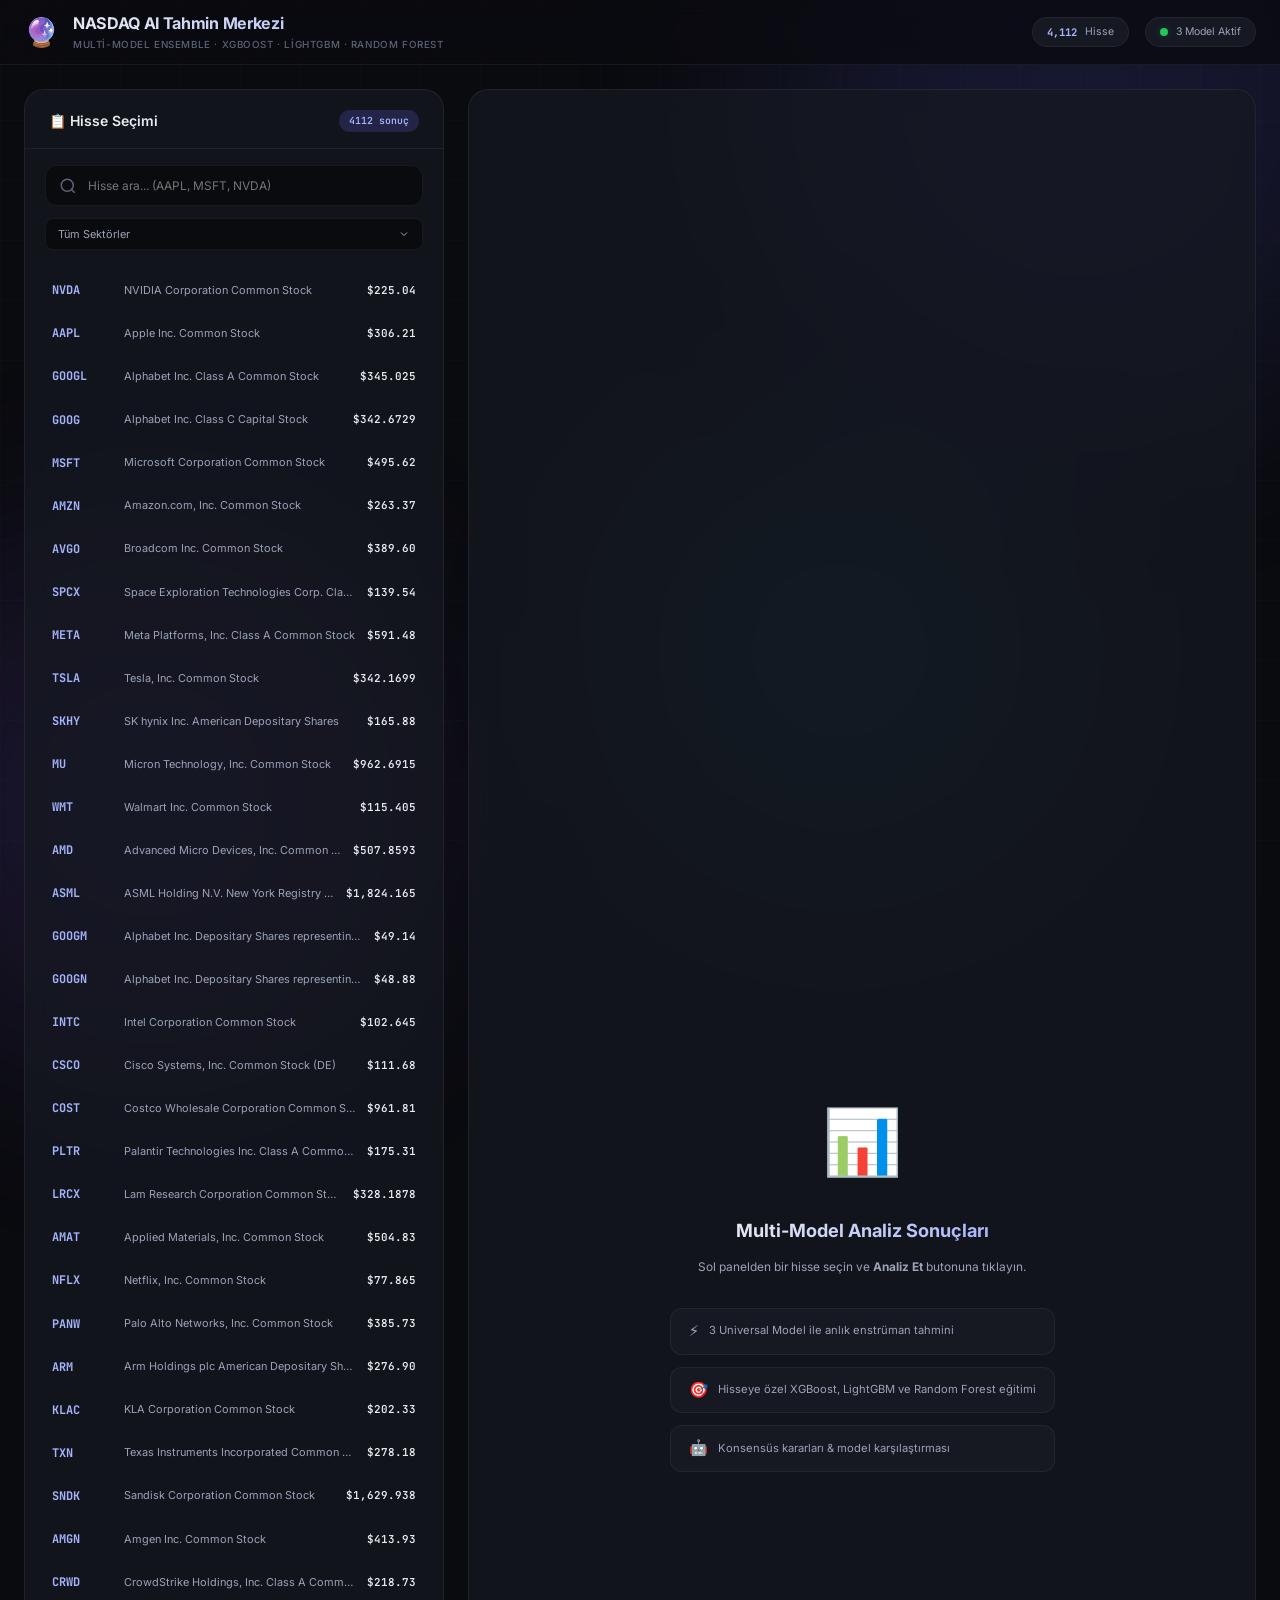
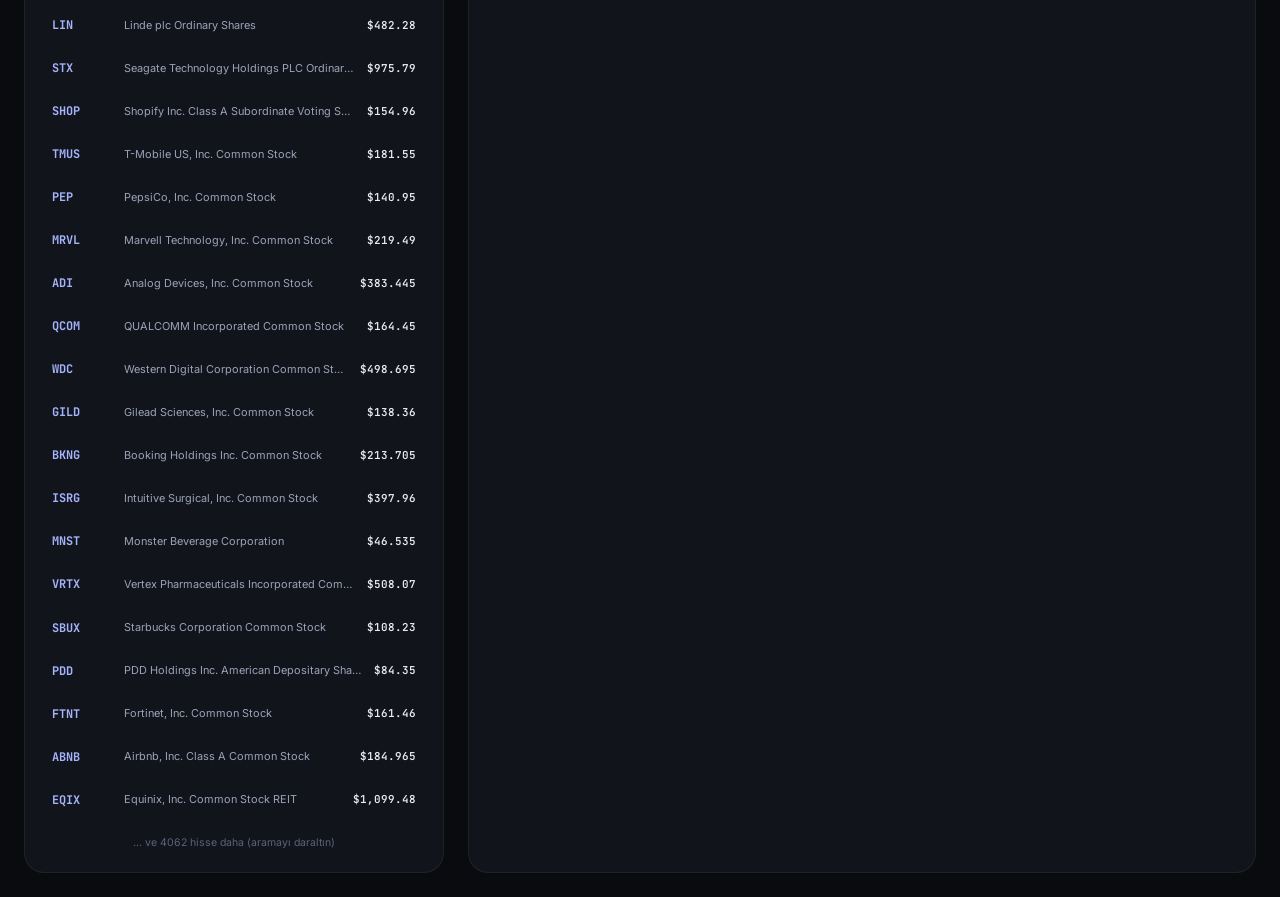
==== commit c277b44f: "Fix URL subpath resolving for GitHub Pages and add cache buster v=1.0.5" ====
--- a/index.html
+++ b/index.html
@@ -8,7 +8,7 @@
     <link rel="preconnect" href="https://fonts.googleapis.com">
     <link rel="preconnect" href="https://fonts.gstatic.com" crossorigin>
     <link href="https://fonts.googleapis.com/css2?family=Inter:wght@300;400;500;600;700;800;900&family=JetBrains+Mono:wght@400;500;600&display=swap" rel="stylesheet">
-    <link rel="stylesheet" href="static/css/style.css">
+    <link rel="stylesheet" href="static/css/style.css?v=1.0.5">
 </head>
 <body>
     <!-- Animated Background -->
@@ -258,7 +258,7 @@
         </section>
     </main>
 
-    <script src="static/js/app.js"></script>
+    <script src="static/js/app.js?v=1.0.5"></script>
 </body>
 </html>
 
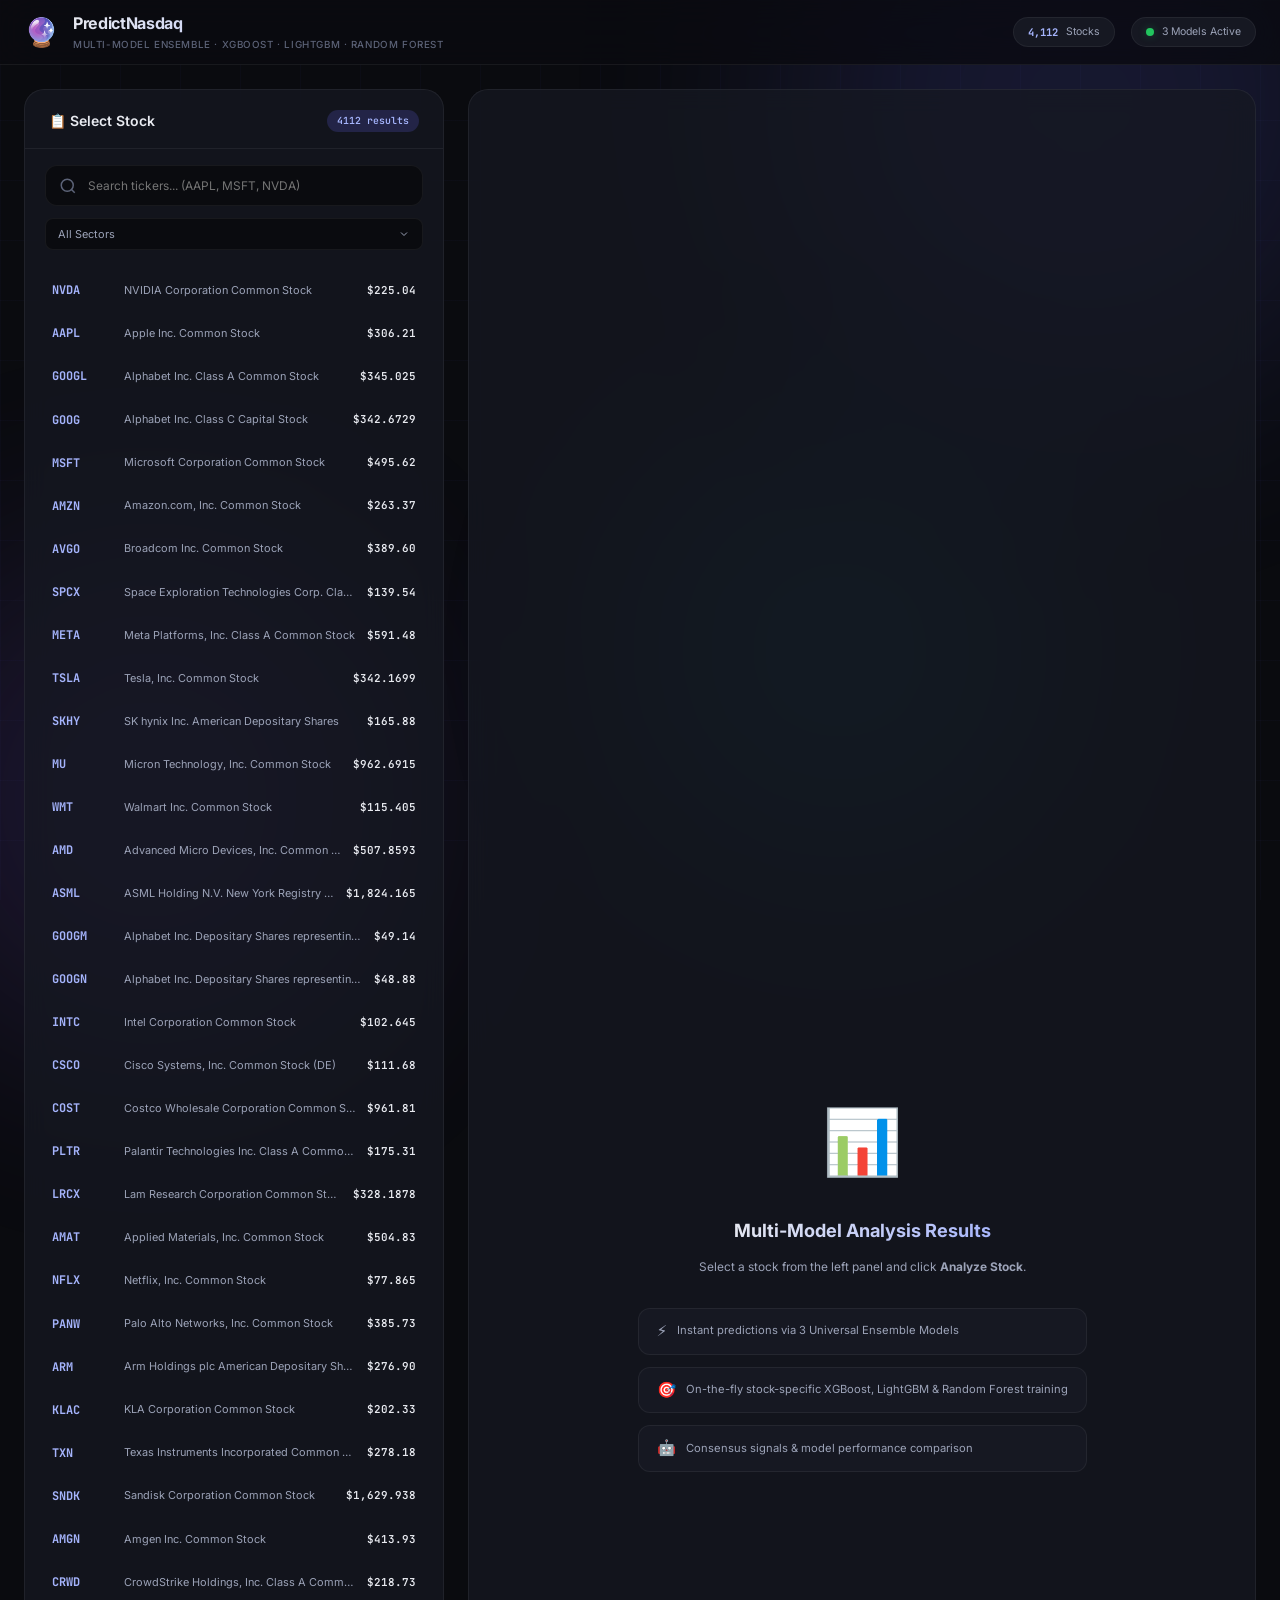
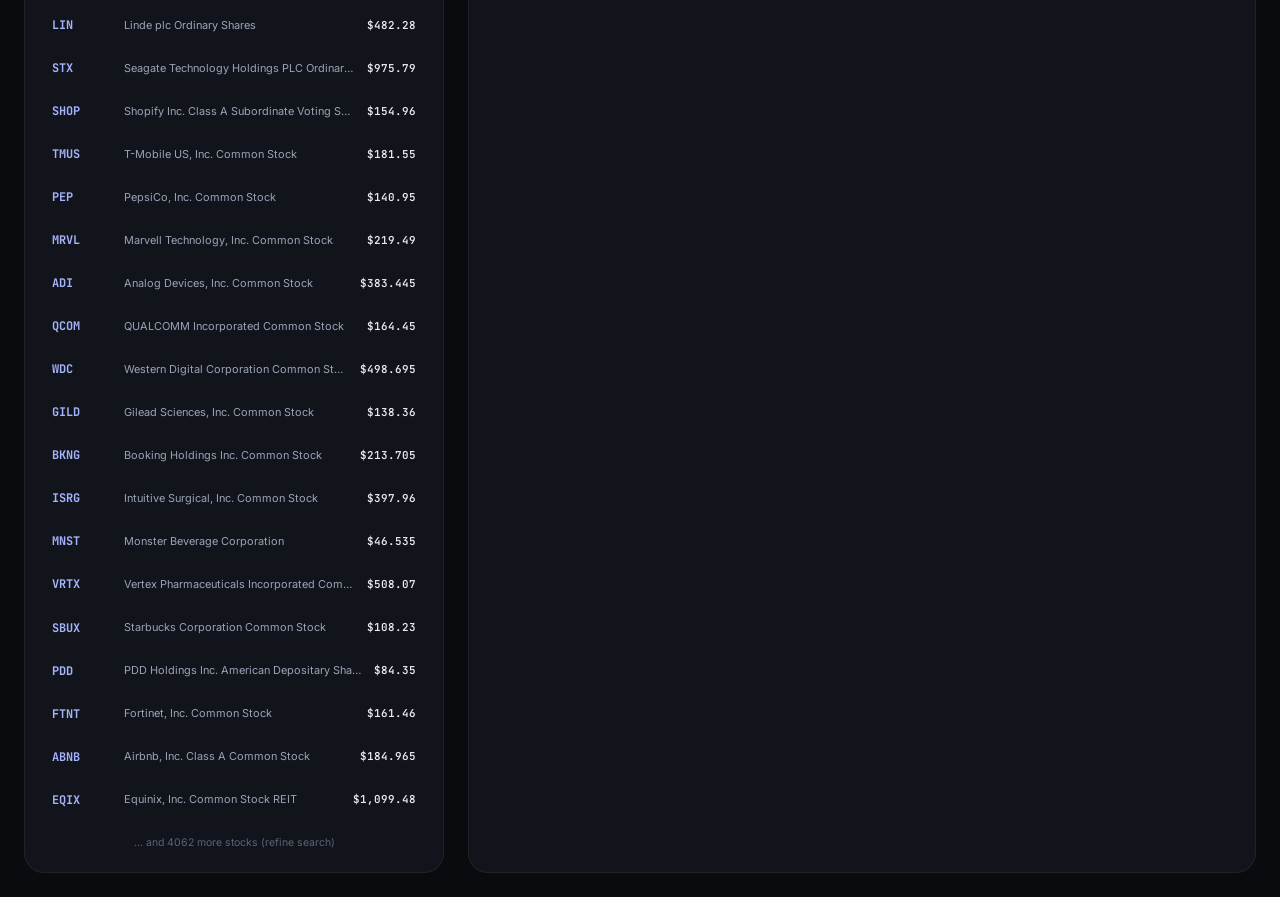
==== commit d5117bbe: "Translate website and UI elements completely to English" ====
--- a/index.html
+++ b/index.html
@@ -1,14 +1,14 @@
 <!DOCTYPE html>
-<html lang="tr">
+<html lang="en">
 <head>
     <meta charset="UTF-8">
     <meta name="viewport" content="width=device-width, initial-scale=1.0">
-    <meta name="description" content="NASDAQ AI Tahmin Merkezi - Yapay zeka ile hisse senedi analizi ve multi-model tahmin sistemi">
-    <title>🔮 NASDAQ AI Tahmin Merkezi (Multi-Model Ensemble)</title>
+    <meta name="description" content="PredictNasdaq - AI-powered machine learning stock prediction & multi-model ensemble system for NASDAQ instruments">
+    <title>🔮 PredictNasdaq - NASDAQ AI Multi-Model Ensemble Engine</title>
     <link rel="preconnect" href="https://fonts.googleapis.com">
     <link rel="preconnect" href="https://fonts.gstatic.com" crossorigin>
     <link href="https://fonts.googleapis.com/css2?family=Inter:wght@300;400;500;600;700;800;900&family=JetBrains+Mono:wght@400;500;600&display=swap" rel="stylesheet">
-    <link rel="stylesheet" href="static/css/style.css?v=1.0.5">
+    <link rel="stylesheet" href="static/css/style.css?v=1.1.0">
 </head>
 <body>
     <!-- Animated Background -->
@@ -23,18 +23,18 @@
             <div class="logo">
                 <span class="logo-icon">🔮</span>
                 <div class="logo-text">
-                    <h1>NASDAQ AI Tahmin Merkezi</h1>
+                    <h1>PredictNasdaq</h1>
                     <p class="subtitle">Multi-Model Ensemble · XGBoost · LightGBM · Random Forest</p>
                 </div>
             </div>
             <div class="header-stats">
                 <div class="stat-badge" id="stat-total-tickers">
                     <span class="stat-value">—</span>
-                    <span class="stat-label">Hisse</span>
+                    <span class="stat-label">Stocks</span>
                 </div>
                 <div class="stat-badge" id="stat-model-status">
                     <span class="stat-dot active"></span>
-                    <span class="stat-label">3 Model Aktif</span>
+                    <span class="stat-label">3 Models Active</span>
                 </div>
             </div>
         </div>
@@ -45,7 +45,7 @@
         <!-- Left Panel: Stock Picker -->
         <section class="panel panel-picker" id="stock-picker-panel">
             <div class="panel-header">
-                <h2>📋 Hisse Seçimi</h2>
+                <h2>📋 Select Stock</h2>
                 <span class="panel-badge" id="filtered-count"></span>
             </div>
 
@@ -55,15 +55,15 @@
                     <svg class="search-icon" viewBox="0 0 24 24" fill="none" stroke="currentColor" stroke-width="2">
                         <circle cx="11" cy="11" r="8"/><path d="m21 21-4.35-4.35"/>
                     </svg>
-                    <input type="text" id="search-input" placeholder="Hisse ara... (AAPL, MSFT, NVDA)" autocomplete="off">
-                    <button id="search-clear" class="search-clear" title="Temizle" style="display:none;">✕</button>
+                    <input type="text" id="search-input" placeholder="Search tickers... (AAPL, MSFT, NVDA)" autocomplete="off">
+                    <button id="search-clear" class="search-clear" title="Clear" style="display:none;">✕</button>
                 </div>
             </div>
 
             <!-- Sector Filter -->
             <div class="filter-row">
                 <select id="sector-filter" class="select-filter">
-                    <option value="">Tüm Sektörler</option>
+                    <option value="">All Sectors</option>
                 </select>
             </div>
 
@@ -74,7 +74,7 @@
                 </div>
                 <div class="loading-overlay" id="list-loading">
                     <div class="spinner"></div>
-                    <p>NASDAQ hisseleri yükleniyor...</p>
+                    <p>Loading NASDAQ stocks...</p>
                 </div>
             </div>
 
@@ -86,7 +86,7 @@
                 </div>
                 <button id="analyze-btn" class="btn-analyze" disabled>
                     <span class="btn-icon">🚀</span>
-                    <span class="btn-text">Analiz Et</span>
+                    <span class="btn-text">Analyze Stock</span>
                 </button>
             </div>
         </section>
@@ -96,20 +96,20 @@
             <!-- Empty State -->
             <div class="empty-state" id="empty-state">
                 <div class="empty-icon">📊</div>
-                <h3>Multi-Model Analiz Sonuçları</h3>
-                <p>Sol panelden bir hisse seçin ve <strong>Analiz Et</strong> butonuna tıklayın.</p>
+                <h3>Multi-Model Analysis Results</h3>
+                <p>Select a stock from the left panel and click <strong>Analyze Stock</strong>.</p>
                 <div class="empty-features">
                     <div class="feature-item">
                         <span class="feature-icon">⚡</span>
-                        <span>3 Universal Model ile anlık enstrüman tahmini</span>
+                        <span>Instant predictions via 3 Universal Ensemble Models</span>
                     </div>
                     <div class="feature-item">
                         <span class="feature-icon">🎯</span>
-                        <span>Hisseye özel XGBoost, LightGBM ve Random Forest eğitimi</span>
+                        <span>On-the-fly stock-specific XGBoost, LightGBM &amp; Random Forest training</span>
                     </div>
                     <div class="feature-item">
                         <span class="feature-icon">🤖</span>
-                        <span>Konsensüs kararları &amp; model karşılaştırması</span>
+                        <span>Consensus signals &amp; model performance comparison</span>
                     </div>
                 </div>
             </div>
@@ -130,9 +130,9 @@
                     <div class="card-header">
                         <div class="card-title">
                             <span class="card-icon">💰</span>
-                            <h3>Güncel Fiyat Bilgisi</h3>
-                        </div>
-                        <span class="card-badge badge-instant">📡 Canlı</span>
+                            <h3>Live Market Context</h3>
+                        </div>
+                        <span class="card-badge badge-instant">📡 Live</span>
                     </div>
                     <div class="card-body">
                         <div class="price-hero">
@@ -141,19 +141,19 @@
                         </div>
                         <div class="metric-row metric-row-4">
                             <div class="metric">
-                                <span class="metric-label">Açılış</span>
+                                <span class="metric-label">Open</span>
                                 <span class="metric-value mono" id="price-open">—</span>
                             </div>
                             <div class="metric">
-                                <span class="metric-label">En Yüksek</span>
+                                <span class="metric-label">High</span>
                                 <span class="metric-value mono" id="price-high">—</span>
                             </div>
                             <div class="metric">
-                                <span class="metric-label">En Düşük</span>
+                                <span class="metric-label">Low</span>
                                 <span class="metric-value mono" id="price-low">—</span>
                             </div>
                             <div class="metric">
-                                <span class="metric-label">Hacim</span>
+                                <span class="metric-label">Volume</span>
                                 <span class="metric-value mono" id="price-volume">—</span>
                             </div>
                         </div>
@@ -165,9 +165,9 @@
                     <div class="card-header">
                         <div class="card-title">
                             <span class="card-icon">🌐</span>
-                            <h3>Universal Modeller Tahminleri (Tüm NASDAQ)</h3>
-                        </div>
-                        <span class="card-badge badge-instant">⚡ Anlık</span>
+                            <h3>Universal Model Predictions (NASDAQ Ensemble)</h3>
+                        </div>
+                        <span class="card-badge badge-instant">⚡ Instant</span>
                     </div>
                     <div class="card-body">
                         <div class="prediction-explanation" id="prediction-explanation"></div>
@@ -176,8 +176,8 @@
                         <div class="consensus-banner" id="universal-consensus-banner" style="display:none;">
                             <div class="consensus-icon" id="universal-consensus-icon">🤖</div>
                             <div class="consensus-text">
-                                <h4 id="universal-consensus-title">Konsensüs Sinyali</h4>
-                                <p id="universal-consensus-desc">Modellerin ortak kararı hesaplanıyor...</p>
+                                <h4 id="universal-consensus-title">Consensus Signal</h4>
+                                <p id="universal-consensus-desc">Calculating multi-model consensus...</p>
                             </div>
                         </div>
 
@@ -188,7 +188,7 @@
 
                         <!-- Feature Gauges -->
                         <div class="feature-gauges" id="feature-gauges" style="display:none;">
-                            <h4>🔬 Modele Giren Teknik Göstergeler</h4>
+                            <h4>🔬 Technical Indicator Features</h4>
                             <div class="gauge-grid" id="gauge-grid"></div>
                         </div>
                     </div>
@@ -199,9 +199,9 @@
                     <div class="card-header">
                         <div class="card-title">
                             <span class="card-icon">🎯</span>
-                            <h3>Hisseye Özel 3 Model Eğitimi</h3>
-                        </div>
-                        <span class="card-badge badge-training" id="specific-badge">🔄 Eğitiliyor</span>
+                            <h3>Stock-Specific Model Training</h3>
+                        </div>
+                        <span class="card-badge badge-training" id="specific-badge">🔄 Training</span>
                     </div>
                     <div class="card-body">
                         <!-- Training Progress -->
@@ -211,7 +211,7 @@
                             </div>
                             <div class="progress-info">
                                 <span class="progress-pct" id="progress-pct">0%</span>
-                                <span class="progress-stage" id="progress-stage">Başlatılıyor...</span>
+                                <span class="progress-stage" id="progress-stage">Initializing...</span>
                             </div>
                         </div>
 
@@ -221,7 +221,7 @@
                             <div class="consensus-banner" id="specific-consensus-banner">
                                 <div class="consensus-icon" id="specific-consensus-icon">🏆</div>
                                 <div class="consensus-text">
-                                    <h4 id="specific-consensus-title">Hisseye Özel Konsensüs</h4>
+                                    <h4 id="specific-consensus-title">Stock-Specific Consensus</h4>
                                     <p id="specific-consensus-desc">—</p>
                                 </div>
                             </div>
@@ -234,7 +234,7 @@
                             <!-- Feature Importance with Model Selector Tabs -->
                             <div class="feature-importance" id="feature-importance">
                                 <div class="fi-header">
-                                    <h4>📊 Öznitelik Önem Sıralaması</h4>
+                                    <h4>📊 Feature Importance Ranking</h4>
                                     <div class="model-tabs" id="fi-model-tabs">
                                         <button class="tab-btn active" data-model="xgboost">🚀 XGBoost</button>
                                         <button class="tab-btn" data-model="lightgbm">⚡ LightGBM</button>
@@ -258,7 +258,6 @@
         </section>
     </main>
 
-    <script src="static/js/app.js?v=1.0.5"></script>
+    <script src="static/js/app.js?v=1.1.0"></script>
 </body>
 </html>
-
